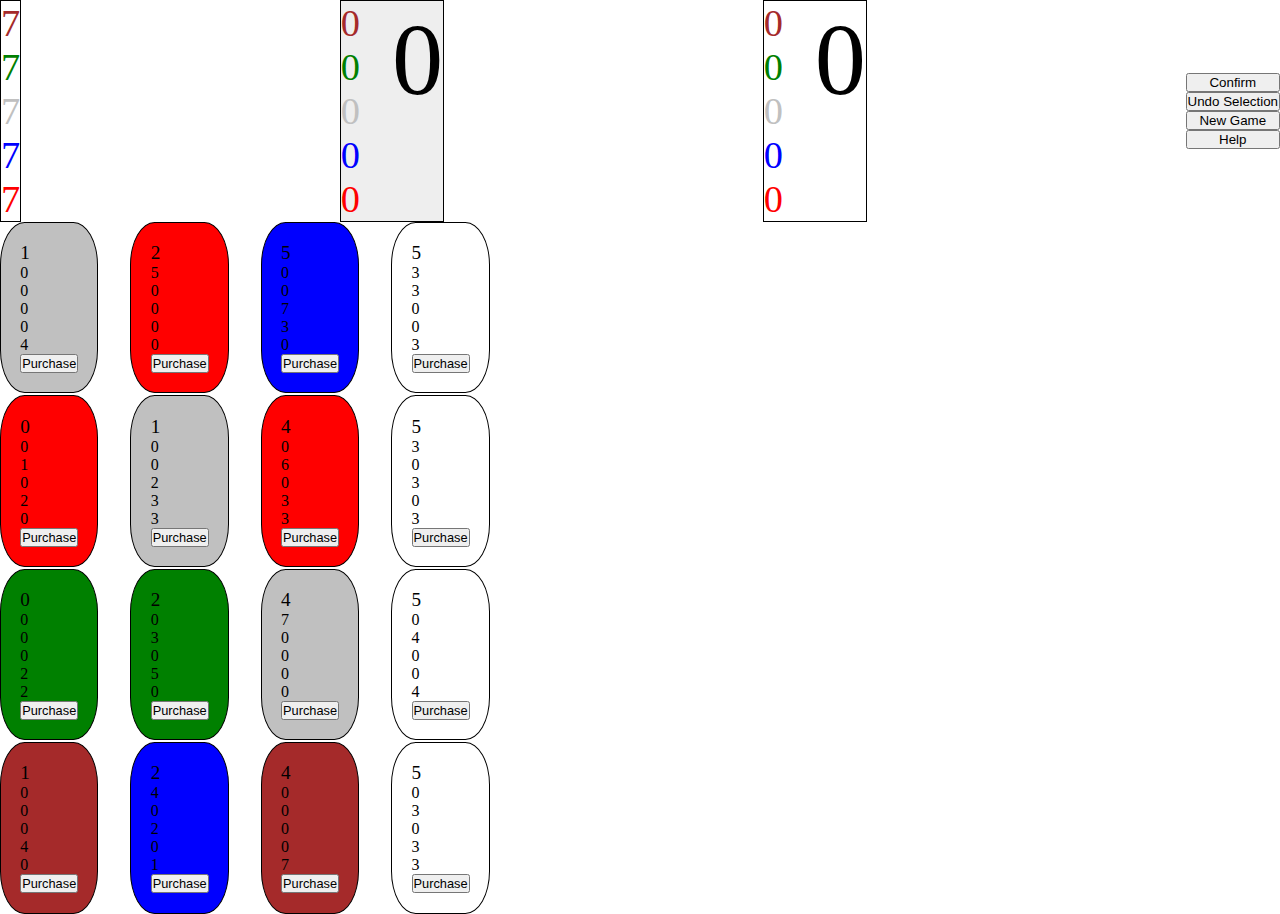
==== index.html @ a79c0a99 "script.js" ====
<!DOCTYPE html>
<html lang="en">
  <head>
    <meta charset="UTF-8" />
    <meta name="viewport" content="width=device-width, initial-scale=1.0" />
    <link rel="stylesheet" href="styles.css" />
    <script type="module" src="script.js"></script>
    <script type="module" src="cards.js"></script>
    <title>Splendor</title>
  </head>
  <body>
    <section class="main-body">
      <div class="container">
        <div class="setter-body">
          <div class="brown-setter" id="brown-setter">7</div>
          <div class="green-setter" id="green-setter">7</div>
          <div class="silver-setter" id="silver-setter">7</div>
          <div class="blue-setter" id="blue-setter">7</div>
          <div class="red-setter" id="red-setter">7</div>
        </div>
        <div class="player-one active-player" id="player-one">
          <div class="player-one-row">
            <div class="player-one-brown" id="player-one-brown">0</div>
            <div class="player-one-green" id="player-one-green">0</div>
            <div class="player-one-silver" id="player-one-silver">0</div>
            <div class="player-one-blue" id="player-one-blue">0</div>
            <div class="player-one-red" id="player-one-red">0</div>
          </div>
          <div class="player-one-row">
            <div class="player-one-score" id="player-one-score">0</div>
          </div>
        </div>
        <div class="player-two" id="player-two">
          <div class="player-two-row">
            <div class="player-two-brown" id="player-two-brown">0</div>
            <div class="player-two-green" id="player-two-green">0</div>
            <div class="player-two-silver" id="player-two-silver">0</div>
            <div class="player-two-blue" id="player-two-blue">0</div>
            <div class="player-two-red" id="player-two-red">0</div>
          </div>
          <div class="player-two-row">
            <div class="player-two-score" id="player-two-score">0</div>
          </div>
        </div>
        <div class="menu">
          <button class="confirm" id="confirm-button">Confirm</button>
          <button class="undo" id="undo-button">Undo Selection</button>
          <button class="new-game" id="new-game">New Game</button>
          <button class="help" id="help">Help</button>
        </div>
      </div>
    </section>
    <div class="card-container" id="card-container"></div>
  </body>
</html>
---- styles.css ----
* {
  margin: 0;
  padding: 0;
  box-sizing: border-box;
}
.container {
  display: flex;
  justify-content: space-between;
  align-items: center;
}

.setter-body,
.player-one,
.player-two {
  font-size: 2.4rem;
  border: 1px solid black;
  max-width: 20rem;
  display: grid;
  flex-direction: column;
}
.menu {
  display: flex;
  flex-direction: column;
}

.brown-setter,
.player-one-brown,
.player-two-brown {
  color: brown;
}
.green-setter,
.player-one-green,
.player-two-green {
  color: green;
}
.silver-setter,
.player-one-silver,
.player-two-silver {
  color: silver;
}
.blue-setter,
.player-one-blue,
.player-two-blue {
  color: blue;
}

.red-setter,
.player-one-red,
.player-two-red {
  color: red;
}

.active-player {
  background-color: #eee;
}

.player-one,
.player-two {
  display: grid;
  grid-template-columns: repeat(2, 1fr);
}

.player-one-score,
.player-two-score {
  font-size: 6.4rem;
}

/* cards */
.card-row {
  display: flex;
  justify-content: center;
  flex-wrap: wrap;
  gap: 2px;
  flex-direction: column;
}

.card-box {
  border: 1px solid black;
  max-width: 12rem;
  display: flex;
  flex-direction: column;
  padding: 1.2rem;
  border-radius: 25%;
}

.card-container {
  display: flex;
  flex-direction: row;
  gap: 2rem;
}

.brown-box-color {
  background-color: brown;
}
.blue-box-color {
  background-color: blue;
}
.silver-box-color {
  background-color: silver;
}
.green-box-color {
  background-color: green;
}
.red-box-color {
  background-color: red;
}

.card-point-value {
  font-size: 1.2rem;
}

.purchase-btn {
  font-size: 0.8rem;
}
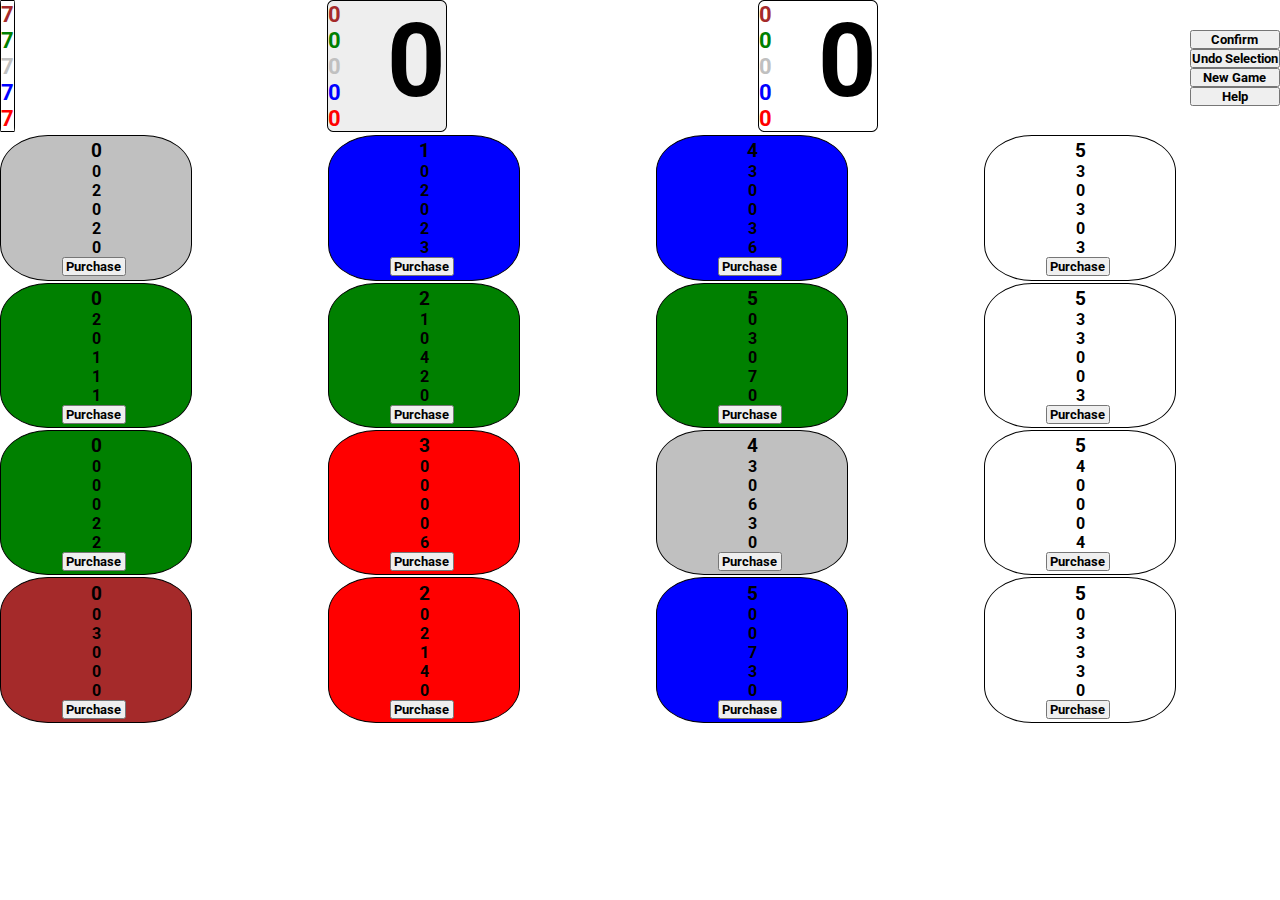
==== commit 3a388848: "styles.css" ====
--- a/index.html
+++ b/index.html
@@ -4,6 +4,12 @@
     <meta charset="UTF-8" />
     <meta name="viewport" content="width=device-width, initial-scale=1.0" />
     <link rel="stylesheet" href="styles.css" />
+    <link rel="preconnect" href="https://fonts.googleapis.com" />
+    <link rel="preconnect" href="https://fonts.gstatic.com" crossorigin />
+    <link
+      href="https://fonts.googleapis.com/css2?family=Roboto:wght@100&display=swap"
+      rel="stylesheet"
+    />
     <script type="module" src="script.js"></script>
     <script type="module" src="cards.js"></script>
     <title>Splendor</title>
--- a/styles.css
+++ b/styles.css
@@ -2,6 +2,8 @@
   margin: 0;
   padding: 0;
   box-sizing: border-box;
+  font-family: Roboto;
+  font-weight: bold;
 }
 .container {
   display: flex;
@@ -12,11 +14,13 @@
 .setter-body,
 .player-one,
 .player-two {
-  font-size: 2.4rem;
+  font-size: 1.4rem;
   border: 1px solid black;
   max-width: 20rem;
   display: grid;
   flex-direction: column;
+  border-radius: 5%;
+  margin-bottom: 0.2rem;
 }
 .menu {
   display: flex;
@@ -79,13 +83,17 @@
   max-width: 12rem;
   display: flex;
   flex-direction: column;
-  padding: 1.2rem;
+  padding: 0.2rem;
   border-radius: 25%;
+  justify-content: center;
+  text-align: center;
 }
 
 .card-container {
-  display: flex;
-  flex-direction: row;
+  /* display: flex;
+  flex-direction: row; */
+  display: grid;
+  grid-template-columns: repeat(4, 1fr);
   gap: 2rem;
 }
 
@@ -111,4 +119,6 @@
 
 .purchase-btn {
   font-size: 0.8rem;
+  max-width: 4rem;
+  margin-left: 3.6rem;
 }
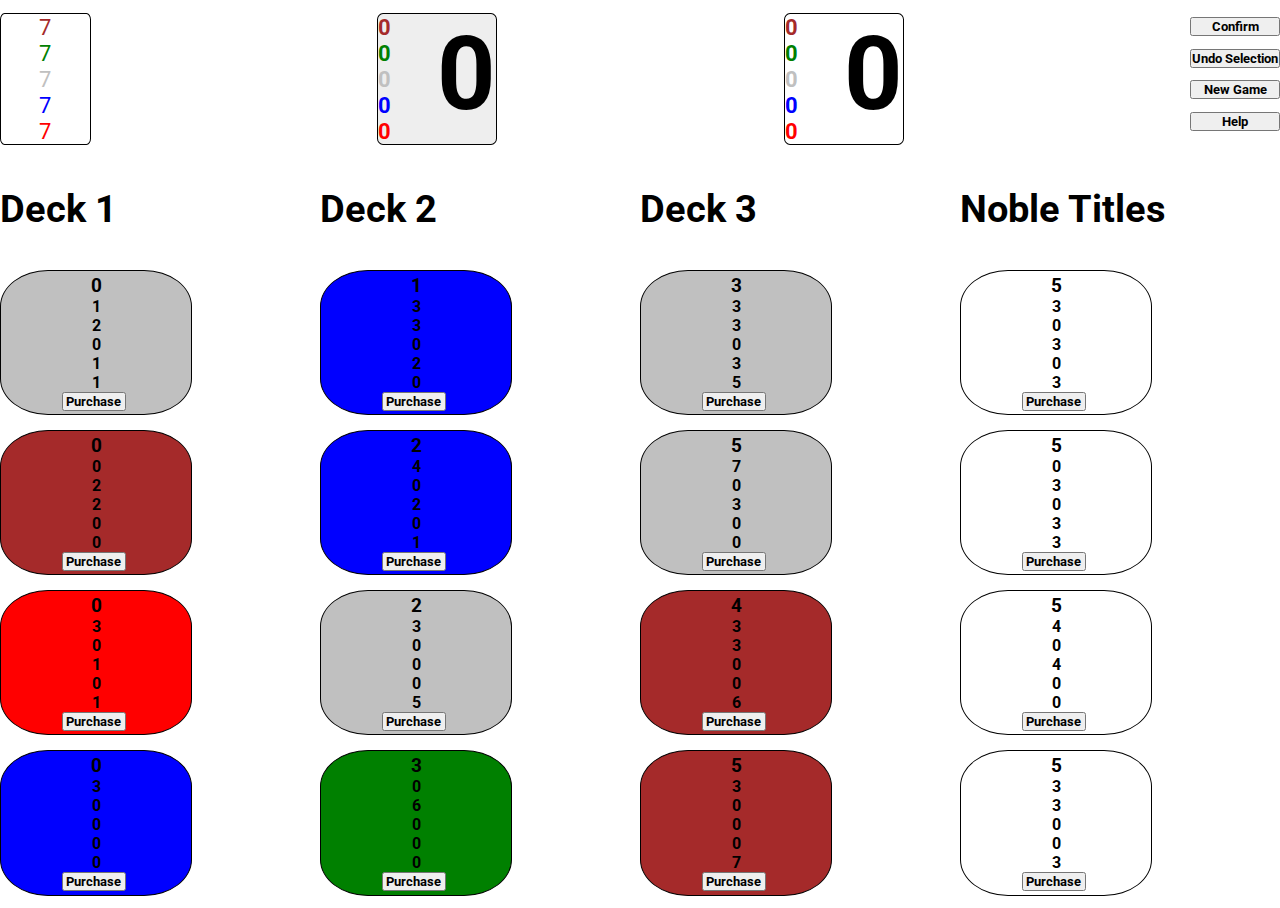
==== commit fcdad277: "styles.css" ====
--- a/index.html
+++ b/index.html
@@ -49,12 +49,22 @@
           </div>
         </div>
         <div class="menu">
-          <button class="confirm" id="confirm-button">Confirm</button>
-          <button class="undo" id="undo-button">Undo Selection</button>
-          <button class="new-game" id="new-game">New Game</button>
-          <button class="help" id="help">Help</button>
+          <button class="confirm menu-item" id="confirm-button">Confirm</button>
+          <button class="undo menu-item" id="undo-button">
+            Undo Selection
+          </button>
+          <button class="new-game menu-item" id="new-game">New Game</button>
+          <button class="help menu-item" id="help">Help</button>
         </div>
       </div>
+    </section>
+    <section>
+      <ul class="column-labels">
+        <li>Deck 1</li>
+        <li>Deck 2</li>
+        <li>Deck 3</li>
+        <li>Noble Titles</li>
+      </ul>
     </section>
     <div class="card-container" id="card-container"></div>
   </body>
--- a/styles.css
+++ b/styles.css
@@ -21,10 +21,44 @@
   flex-direction: column;
   border-radius: 5%;
   margin-bottom: 0.2rem;
+  margin-top: 0.8rem;
 }
 .menu {
   display: flex;
   flex-direction: column;
+  gap: 0.8rem;
+}
+
+.menu-item:visited,
+.menu-item:link {
+  transition: all, 0.5s;
+}
+.menu-item:hover,
+.menu-item:active {
+  background-color: black;
+  color: white;
+  transition: all, 0.5s;
+}
+
+.setter-body {
+  padding: 0rem 2.4rem;
+}
+
+.brown-setter,
+.green-setter,
+.silver-setter,
+.blue-setter,
+.red-setter {
+  font-weight: 400;
+  transition: 0.5s;
+}
+
+.brown-setter:hover,
+.green-setter:hover,
+.silver-setter:hover,
+.blue-setter:hover,
+.red-setter:hover {
+  font-weight: bold;
 }
 
 .brown-setter,
@@ -68,6 +102,15 @@
 .player-two-score {
   font-size: 6.4rem;
 }
+/* division of board */
+.column-labels {
+  display: grid;
+  grid-template-columns: repeat(4, 1fr);
+  list-style-type: none;
+  /* text-align: center; */
+  margin: 2.4rem 0rem;
+  font-size: 2.4rem;
+}
 
 /* cards */
 .card-row {
@@ -87,6 +130,12 @@
   border-radius: 25%;
   justify-content: center;
   text-align: center;
+  transition: box-shadow 0.5s;
+  margin-bottom: 0.8rem;
+}
+
+.card-box:hover {
+  box-shadow: 0 0 20px rgba(0, 0, 0, 0.5);
 }
 
 .card-container {
@@ -94,7 +143,6 @@
   flex-direction: row; */
   display: grid;
   grid-template-columns: repeat(4, 1fr);
-  gap: 2rem;
 }
 
 .brown-box-color {
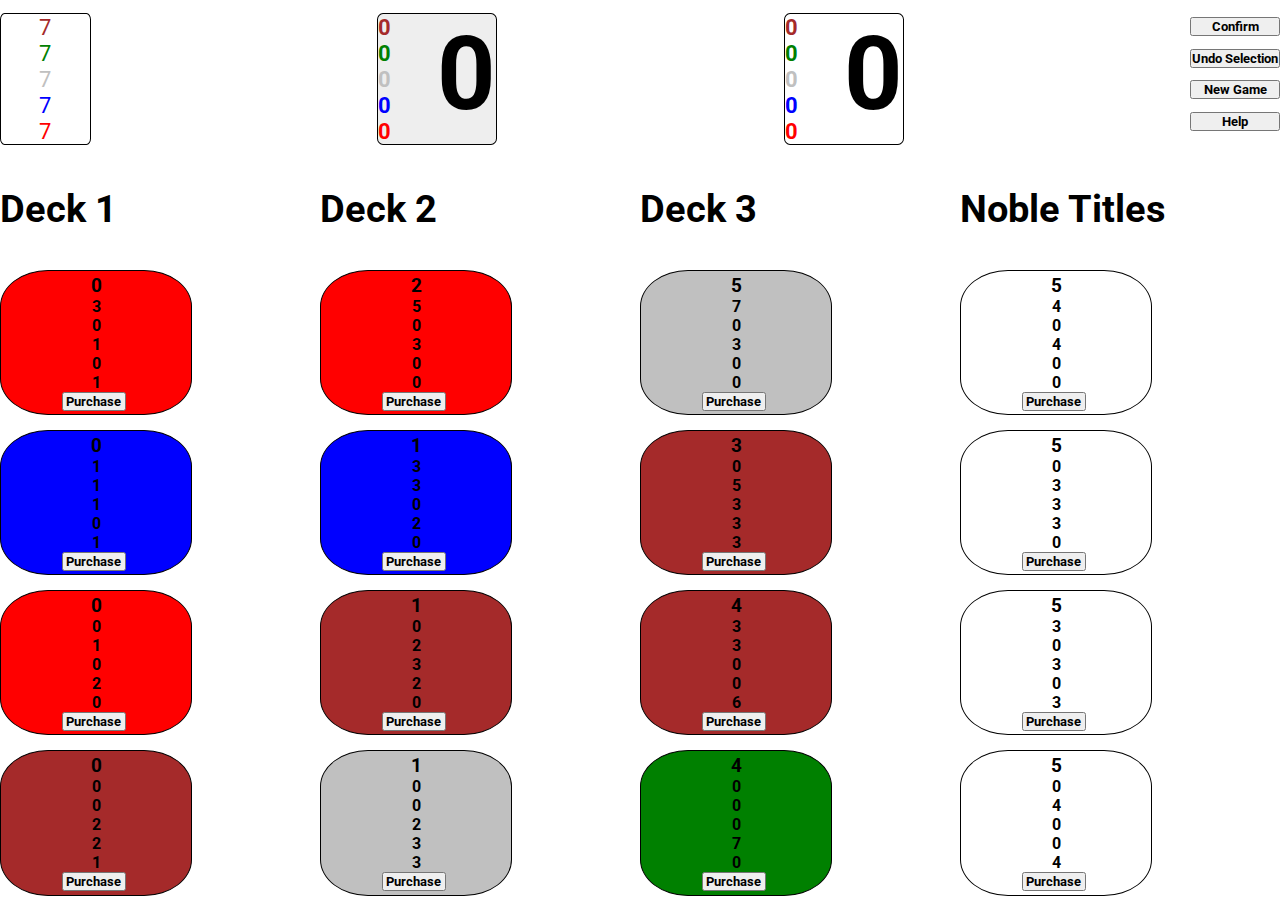
==== commit b590b0cb: "styles.css" ====
--- a/index.html
+++ b/index.html
@@ -58,6 +58,10 @@
         </div>
       </div>
     </section>
+    <section class="hidden" id="hidden">
+      <div class="hidden1" id="hidden1">Player 1 has Won!</div>
+      <div class="hidden2" id="hidden2">Player 2 has Won!</div>
+    </section>
     <section>
       <ul class="column-labels">
         <li>Deck 1</li>
--- a/styles.css
+++ b/styles.css
@@ -170,3 +170,9 @@
   max-width: 4rem;
   margin-left: 3.6rem;
 }
+
+.hidden,
+.hidden1,
+.hidden2 {
+  display: none;
+}
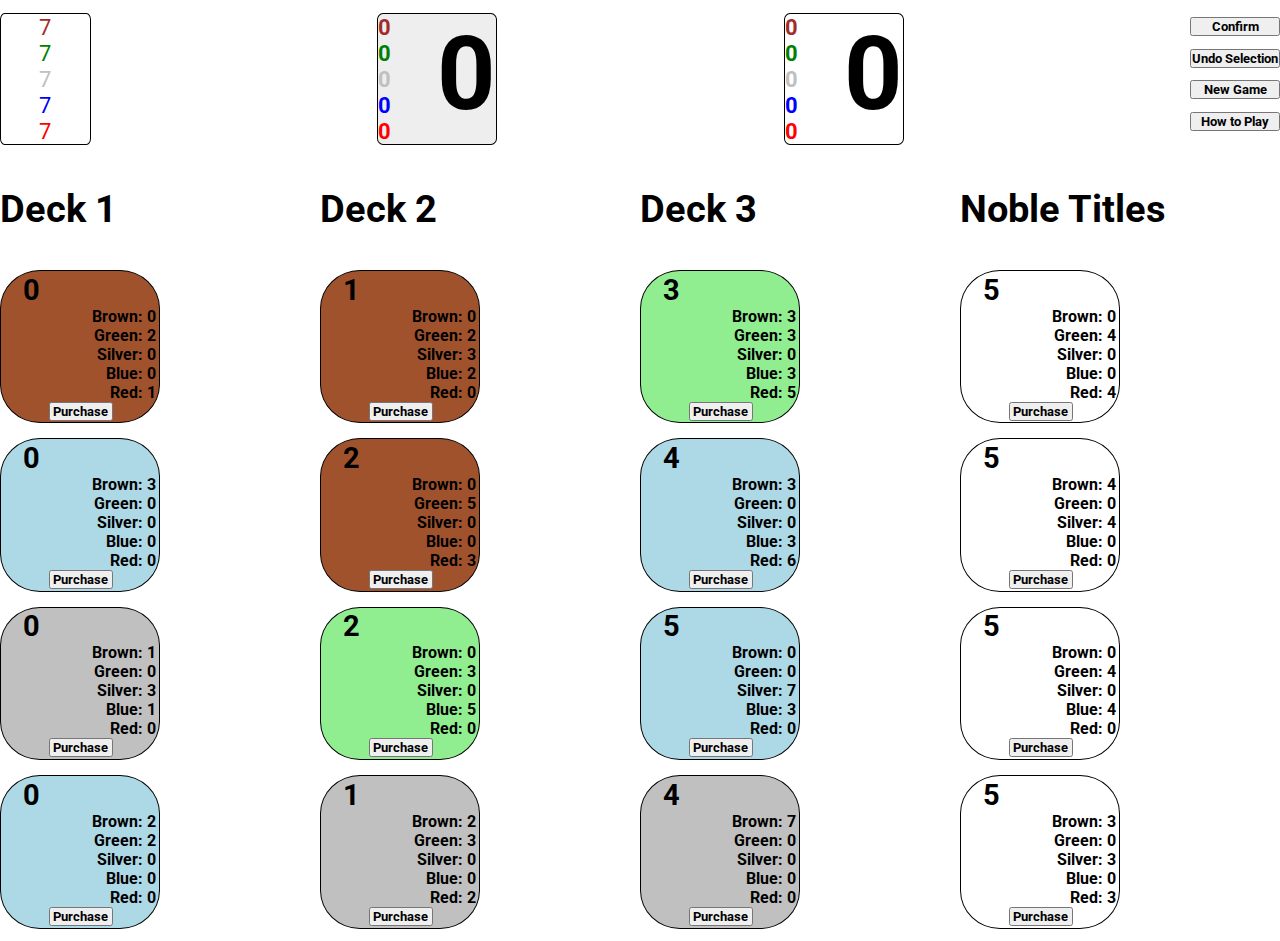
==== commit a5110e26: "index.html" ====
--- a/index.html
+++ b/index.html
@@ -54,7 +54,7 @@
             Undo Selection
           </button>
           <button class="new-game menu-item" id="new-game">New Game</button>
-          <button class="help menu-item" id="help">Help</button>
+          <button class="help menu-item" id="help">How to Play</button>
         </div>
       </div>
     </section>
--- a/styles.css
+++ b/styles.css
@@ -123,15 +123,16 @@
 
 .card-box {
   border: 1px solid black;
-  max-width: 12rem;
+  max-width: 10rem;
   display: flex;
   flex-direction: column;
   padding: 0.2rem;
   border-radius: 25%;
   justify-content: center;
-  text-align: center;
+  text-align: right;
   transition: box-shadow 0.5s;
   margin-bottom: 0.8rem;
+  height: 9.6rem;
 }
 
 .card-box:hover {
@@ -146,29 +147,31 @@
 }
 
 .brown-box-color {
-  background-color: brown;
+  background-color: sienna;
 }
 .blue-box-color {
-  background-color: blue;
+  background-color: lightblue;
 }
 .silver-box-color {
   background-color: silver;
 }
 .green-box-color {
-  background-color: green;
+  background-color: lightgreen;
 }
 .red-box-color {
-  background-color: red;
+  background-color: lightcoral;
 }
 
 .card-point-value {
-  font-size: 1.2rem;
+  font-size: 1.8rem;
+  text-align: left;
+  margin-left: 1.2rem;
 }
 
 .purchase-btn {
   font-size: 0.8rem;
   max-width: 4rem;
-  margin-left: 3.6rem;
+  margin-left: 2.8rem;
 }
 
 .hidden,
@@ -176,3 +179,12 @@
 .hidden2 {
   display: none;
 }
+
+.card-list {
+  display: grid;
+  grid-template-columns: repeat(2, 1fr);
+  grid-auto-rows: max-content;
+}
+.card-value {
+  margin-right: 0.8rem;
+}
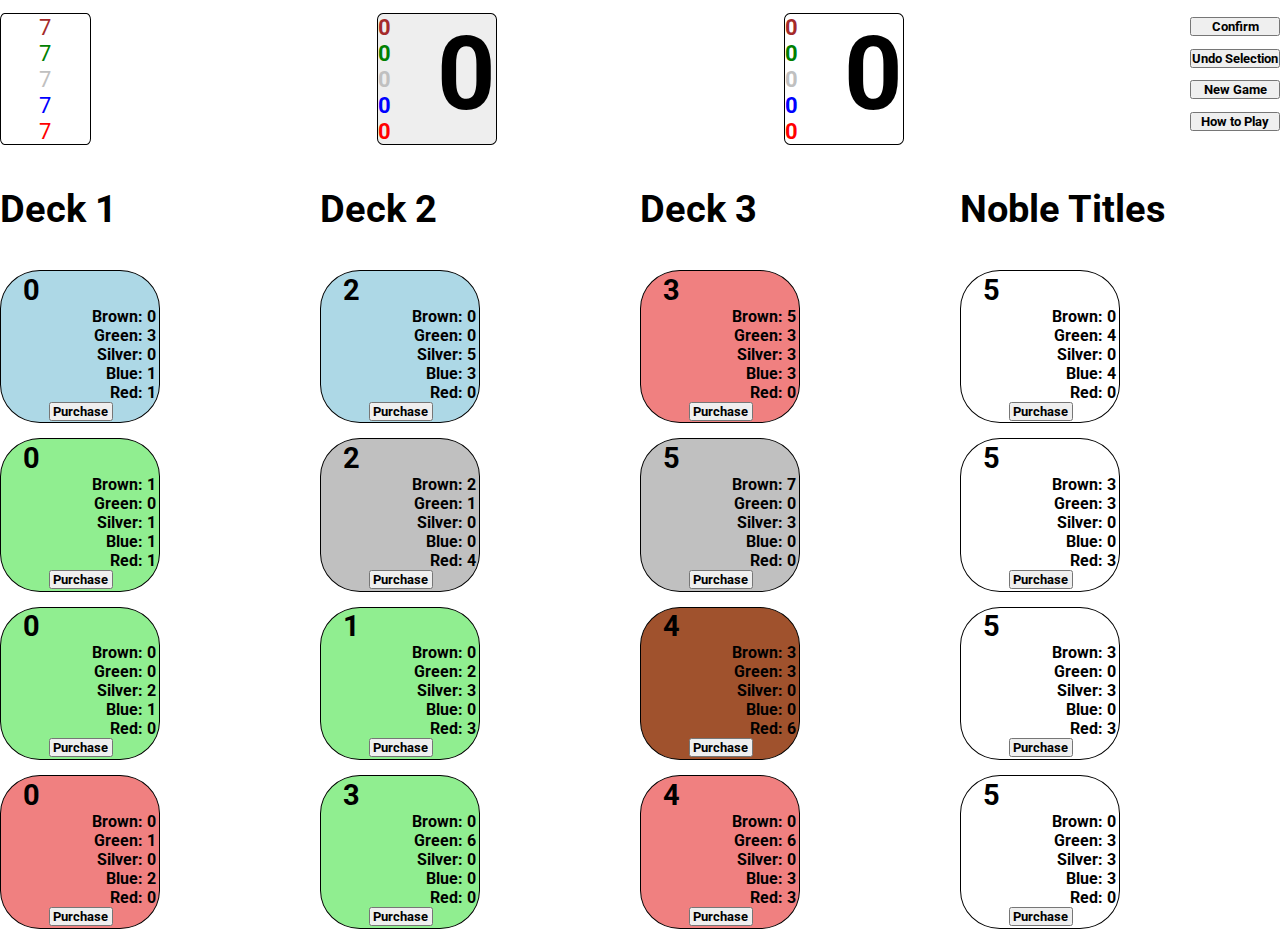
==== commit f92a5b6f: "index.html" ====
--- a/index.html
+++ b/index.html
@@ -54,7 +54,9 @@
             Undo Selection
           </button>
           <button class="new-game menu-item" id="new-game">New Game</button>
-          <button class="help menu-item" id="help">How to Play</button>
+          <button class="help menu-item" id="help">
+            <a href="howtoplay.html" target="_blank"></a> How to Play
+          </button>
         </div>
       </div>
     </section>
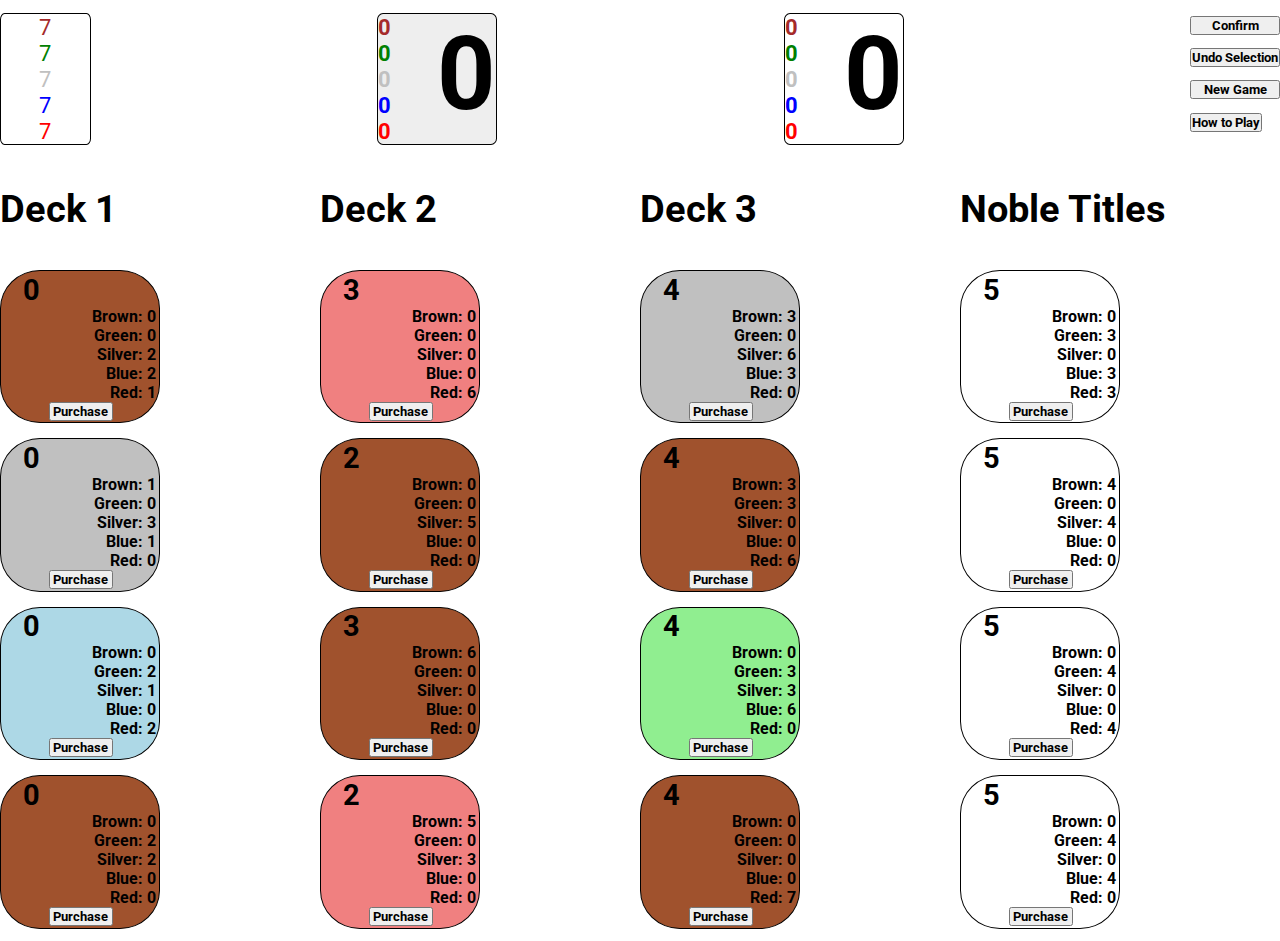
==== commit 2414a939: "index.html" ====
--- a/index.html
+++ b/index.html
@@ -54,9 +54,9 @@
             Undo Selection
           </button>
           <button class="new-game menu-item" id="new-game">New Game</button>
-          <button class="help menu-item" id="help">
-            <a href="howtoplay.html" target="_blank"></a> How to Play
-          </button>
+          <a class="help menu-item" href="howtoplay.html" target="_blank">
+            <button class="help menu-item" id="help">How to Play</button>
+          </a>
         </div>
       </div>
     </section>
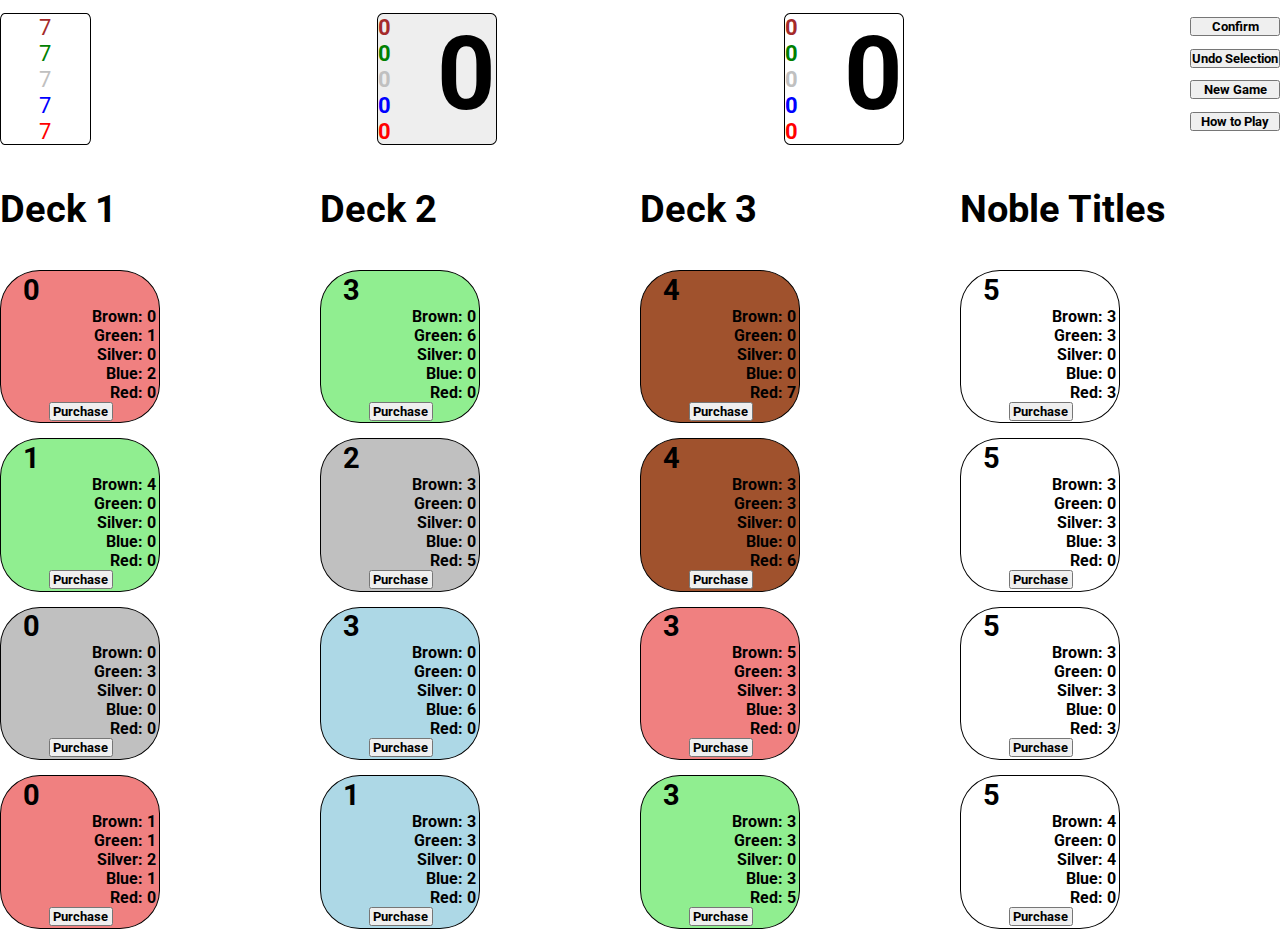
==== commit 1b85f295: "index.html" ====
--- a/index.html
+++ b/index.html
@@ -54,9 +54,8 @@
             Undo Selection
           </button>
           <button class="new-game menu-item" id="new-game">New Game</button>
-          <a class="help menu-item" href="howtoplay.html" target="_blank">
-            <button class="help menu-item" id="help">How to Play</button>
-          </a>
+
+          <button class="help menu-item" id="help">How to Play</button>
         </div>
       </div>
     </section>
